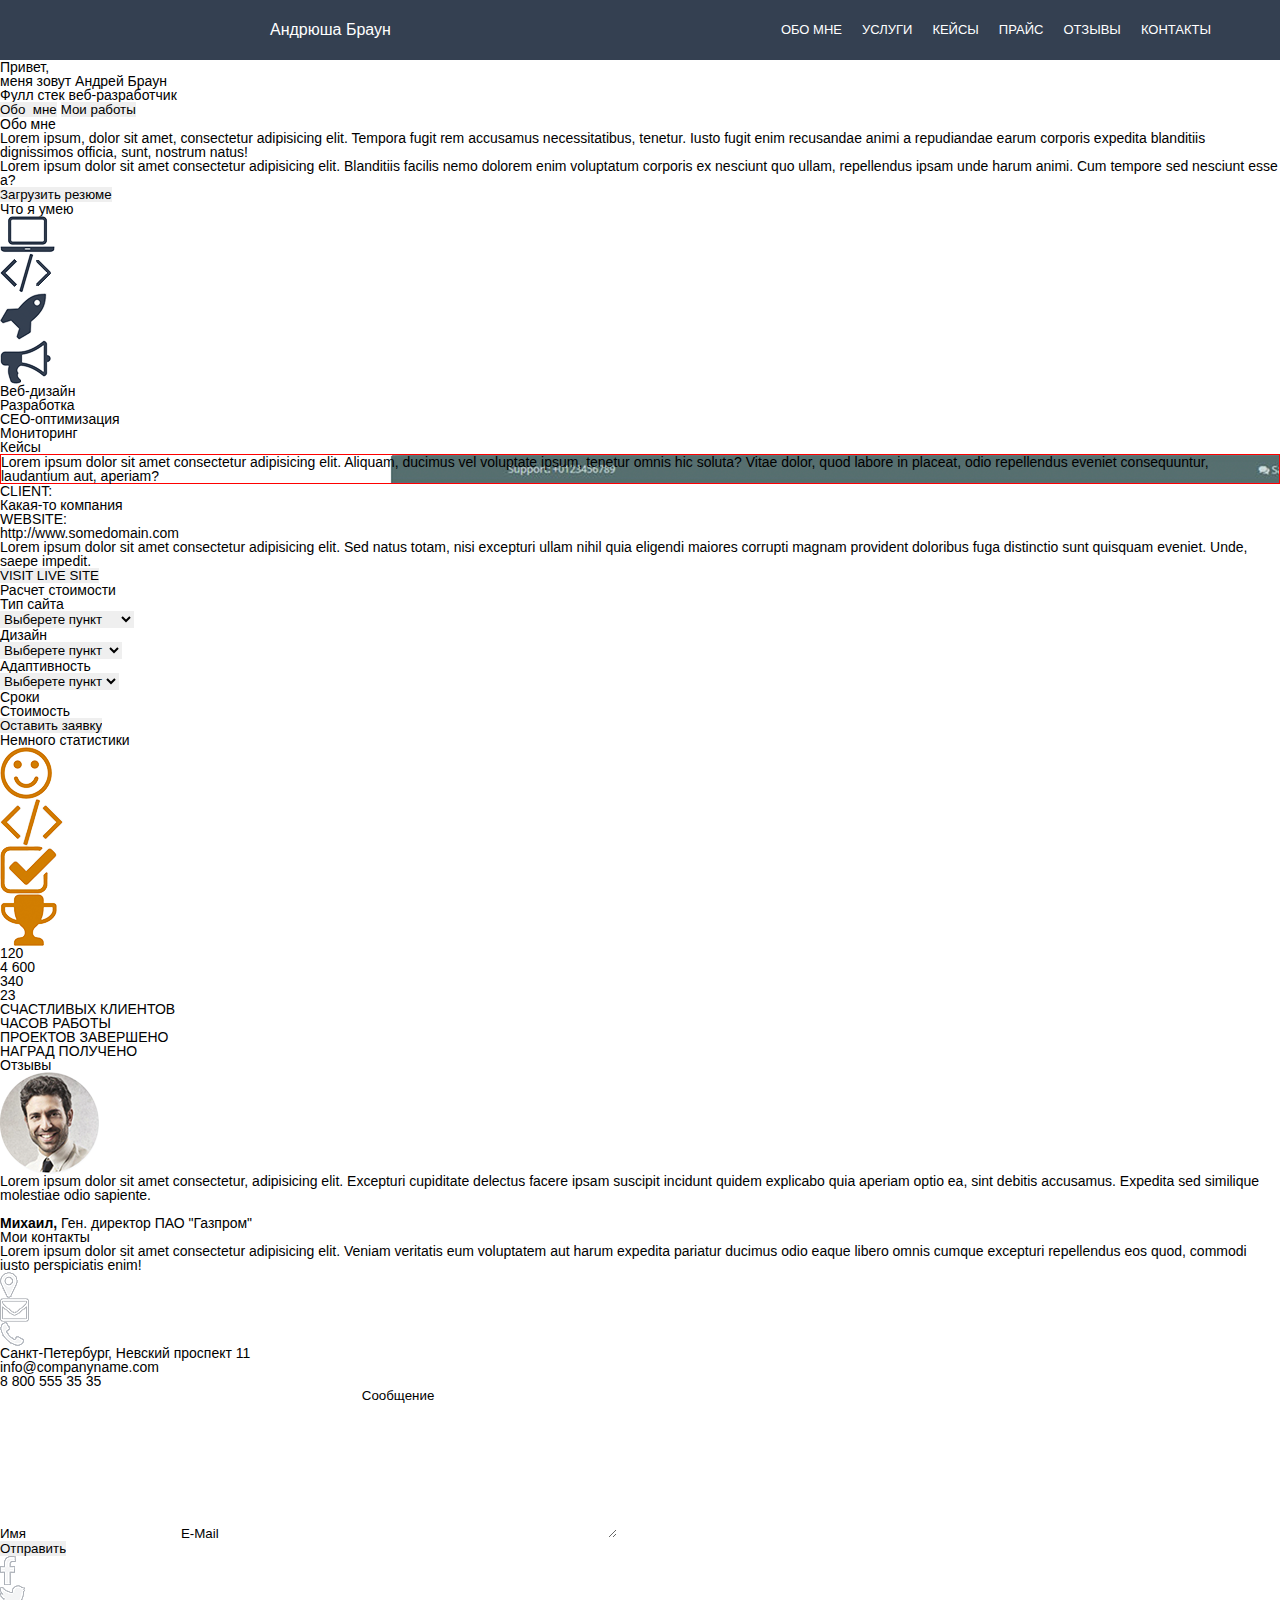
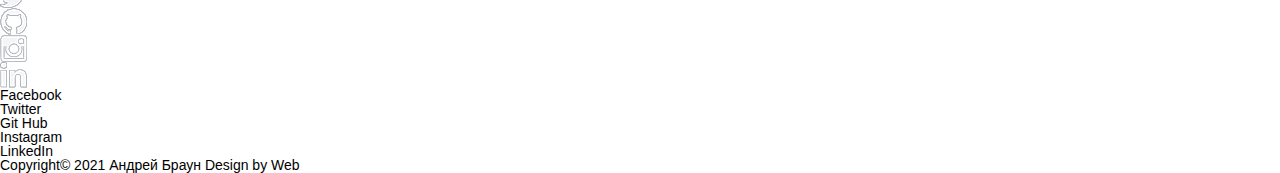
==== src/index.html @ 4d66951b "Добавление стилей" ====
<!DOCTYPE html>
<html lang="en">
<head>
	<meta charset="UTF-8">
	<meta name="description" content="Это моя первая страничка...">
	<meta  name="autor" content="Andrew">
	<meta  name="robots" content="noindex, nofollow">
	<meta  property="og:title" content="Это моя первая страничка...">
	<meta name="viewport" content="width=devic
	e-width, initial-scale=1.0">

	<link rel="stylesheet" type="text/css" href="css/reset.css">
	<link rel="stylesheet" type="text/css" href="css/style.css">
	<title>Андрей Браун - веб-разработчик</title>
</head>
	<body>
		<header>
			<nav>
		    <div class="logo"> Андрюша Браун </div>
			   <div class="menu">
			   	<ul>
			   		<li> Обо мне </li>
			   		<li> Услуги </li>
			   		<li> Кейсы </li>
			   		<li> Прайс </li>
			   		<li> Отзывы </li>
			   		<li> Контакты </li>
			   	</ul>
			   </div>
			</nav>
			<div class="main">
				<div class="title__conteiner">
					<h1> Привет, <br> меня зовут Андрей Браун </h1>
					<h4> Фулл стек веб-разработчик </h4>
					<input type="submit" value="Обо  мне">
					<input type="submit" value="Мои работы">
				</div>
			</div>
			<div class="img_guy"></div>
			<!-- <img src="img/Парень.png" alt=""> -->

			<h2 class="subtitle_info"> Обо мне </h2>
			<!-- <img src="img/фотка.png" alt=""> -->
			<p>Lorem ipsum, dolor sit amet, consectetur adipisicing elit. Tempora fugit rem accusamus necessitatibus, tenetur. Iusto fugit enim recusandae animi a repudiandae earum corporis expedita blanditiis dignissimos officia, sunt, nostrum natus!</p>
			<p>Lorem ipsum dolor sit amet consectetur adipisicing elit. Blanditiis facilis nemo dolorem enim voluptatum corporis ex nesciunt quo ullam, repellendus ipsam unde harum animi. Cum tempore sed nesciunt esse a?</p>
			<input type="submit" src="" value="Загрузить резюме">

			<h2 class="subtitle_info"> Что я умею </h2>
			<div class="skills">
				<ul>
					<li><img src="img/skills/ноут.svg" alt=""></li>
					<li><img src="img/skills/знак.svg" alt=""></li>
					<li><img src="img/skills/ракета.svg" alt=""></li>
					<li><img src="img/skills/граммофон.svg" alt=""></li>
				</ul>
				<ul>
					<li> Веб-дизайн </li>
					<li> Разработка </li>
					<li> СЕО-оптимизация </li>
					<li> Мониторинг </li>
				</ul>
			</div>

			<h2 class="subtitle_info"> Кейсы </h2>
			<div class="bg_case">
				<p>Lorem ipsum dolor sit amet consectetur adipisicing elit. Aliquam, ducimus vel voluptate ipsum, tenetur omnis hic soluta? Vitae dolor, quod labore in placeat, odio repellendus eveniet consequuntur, laudantium aut, aperiam?</p>
			</div>	
			<!-- <img src="img/кейсы.png" alt=""> -->
			<div class="info_of_product">
				CLIENT:<br>
				Какая-то компания<br>
				WEBSITE:<br>
				http://www.somedomain.com
			</div>		
			<div class="name_of_project">
				Lorem ipsum dolor sit amet consectetur adipisicing elit. Sed natus totam, nisi excepturi ullam nihil quia eligendi maiores corrupti magnam provident doloribus fuga distinctio sunt quisquam eveniet. Unde, saepe impedit.
			</div>
			<input type="submit" value="VISIT LIVE SITE">

			<div class="calculate">
				<h2> Расчет стоимости </h2>
				<h4>Тип сайта</h4>
				<select name="type_of_site" id="">
					<option>Выберете пункт</option>
					<option>Коммерческий</option>
					<option>Веб-сервис</option>
					<option>Информационный</option>
					<option>Сайт-визитка</option>
					<option>Интернет-магазин</option>
				</select>
				 <h4>Дизайн</h4>
				<select name="design_of_site" id=""> 
					<option>Выберете пункт</option>
					<option>Красивый</option>
					<option>Очень красивый</option>
					<option>Великолепный</option>
					<option>Богоподобный</option>
					<option>Неповторимый</option>
				</select>
				<h4>Адаптивность</h4>
				<select name="adaptive" id="">
					<option>Выберете пункт</option>
					<option>Android</option>
					<option>PC</option>
				</select>
				<hr>
				Сроки <br> 
				Стоимость <br>
				<input type="submit" value="Оставить заявку">
			</div>

			<h2>Немного статистики</h2>
			<ul>
				<li><img src="img/statistic/смайл.svg" alt=""></li>
				<li><img src="img/statistic/скобки.svg" alt=""></li>
				<li><img src="img/statistic/галочка.svg" alt=""></li>
				<li><img src="img/statistic/кубок.svg" alt=""></li>
			</ul>
			<ul>
				<li>120</li>
				<li>4 600</li>
				<li>340</li>
				<li>23</li>
			</ul>
			<ul>
				<li>СЧАСТЛИВЫХ КЛИЕНТОВ</li>
				<li>ЧАСОВ РАБОТЫ</li>
				<li>ПРОЕКТОВ ЗАВЕРШЕНО</li>
				<li>НАГРАД ПОЛУЧЕНО</li>
			</ul>

			<h2>Отзывы</h2>
			<img src="img/Михаил.png" alt="Картинка">
			<p>Lorem ipsum dolor sit amet consectetur, adipisicing elit. Excepturi cupiditate delectus facere ipsam suscipit incidunt quidem explicabo quia aperiam optio ea, sint debitis accusamus. Expedita sed similique molestiae odio sapiente.</p> <br>
			<p><b>Михаил,</b> Ген. директор ПАО "Газпром"</p>
		<footer>
			<h2>Мои контакты</h2>
			<p>Lorem ipsum dolor sit amet consectetur adipisicing elit. Veniam veritatis eum voluptatem aut harum expedita pariatur ducimus odio eaque libero omnis cumque excepturi repellendus eos quod, commodi iusto perspiciatis enim!</p>
			<ul>
				<li><img src="img/contacts_up/гео.svg" alt=""></li>
				<li><img src="img/contacts_up/конверт.svg" alt=""></li>
				<li><img src="img/contacts_up/труба.svg" alt=""></li>
			</ul>
			<ul>
				<li>Санкт-Петербург, Невский проспект 11</li>
				<li>info@companyname.com</li>
				<li>8 800 555 35 35</li>
			</ul>

			<form action="" method="post">
				<input type="text" value="Имя">
				<input type="text" value="E-Mail">
				<textarea name="" id="" cols="30" rows="10">Сообщение</textarea>
			</form>
			<input type="submit" value="Отправить">

			<ul>
				<li><img src="img/contacts_down/фб.svg" alt=""></li>
				<li><img src="img/contacts_down/твитер.svg" alt=""></li>
				<li><img src="img/contacts_down/киса.svg" alt=""></li>
				<li><img src="img/contacts_down/инст.svg" alt=""></li>
				<li><img src="img/contacts_down/ин.svg" alt=""></li>
			</ul>
			<ul>
				<li><a href="http://www.facebook.com">Facebook</a></li>
				<li><a href="https://twitter.com/twitter/"></a>Twitter</li>
				<li><a href="http://www.github.com">Git Hub</a></li>
				<li><a href="http://www.instagram.com">Instagram</a></li>
				<li><a href="https://ru.linkedin.com/">LinkedIn</a></li>
			</ul>

			<!-- Карты -->
			<p>Copyright© 2021 Андрей Браун Design by Web</p>
		</footer>
	</body>
</html>
---- src/css/style.css ----
body {
	font-family: Arial, sans-serif;
}	

nav {
	width: 100%;
	height: 60px;
	background-color: #344051;
}

.logo {
	color: #fff;
	font-size: 16px;
	line-height: 60px;
	padding-left: 270px;
	float: left;	
}

.menu {
	float: left;
	padding-left: 390px;
}

.menu li {
	float: left;
	line-height: 60px;	
	color: #fff;
	margin-right: 20px;
	font-size: 13px;
	text-transform: uppercase;
}

.title__conteiner {
	background: url(../img/фон.jpg);
	/*position: absolute;*/
	width: 100%;
	height: calc(100% - 60px);
}

.img_guy {
	background: url(..img/Парень.png);
}

.bg_case {
	border: 1px solid red;
	width: 100%;
	height: 100%;
	background: url(../img/кейсы.png);
}
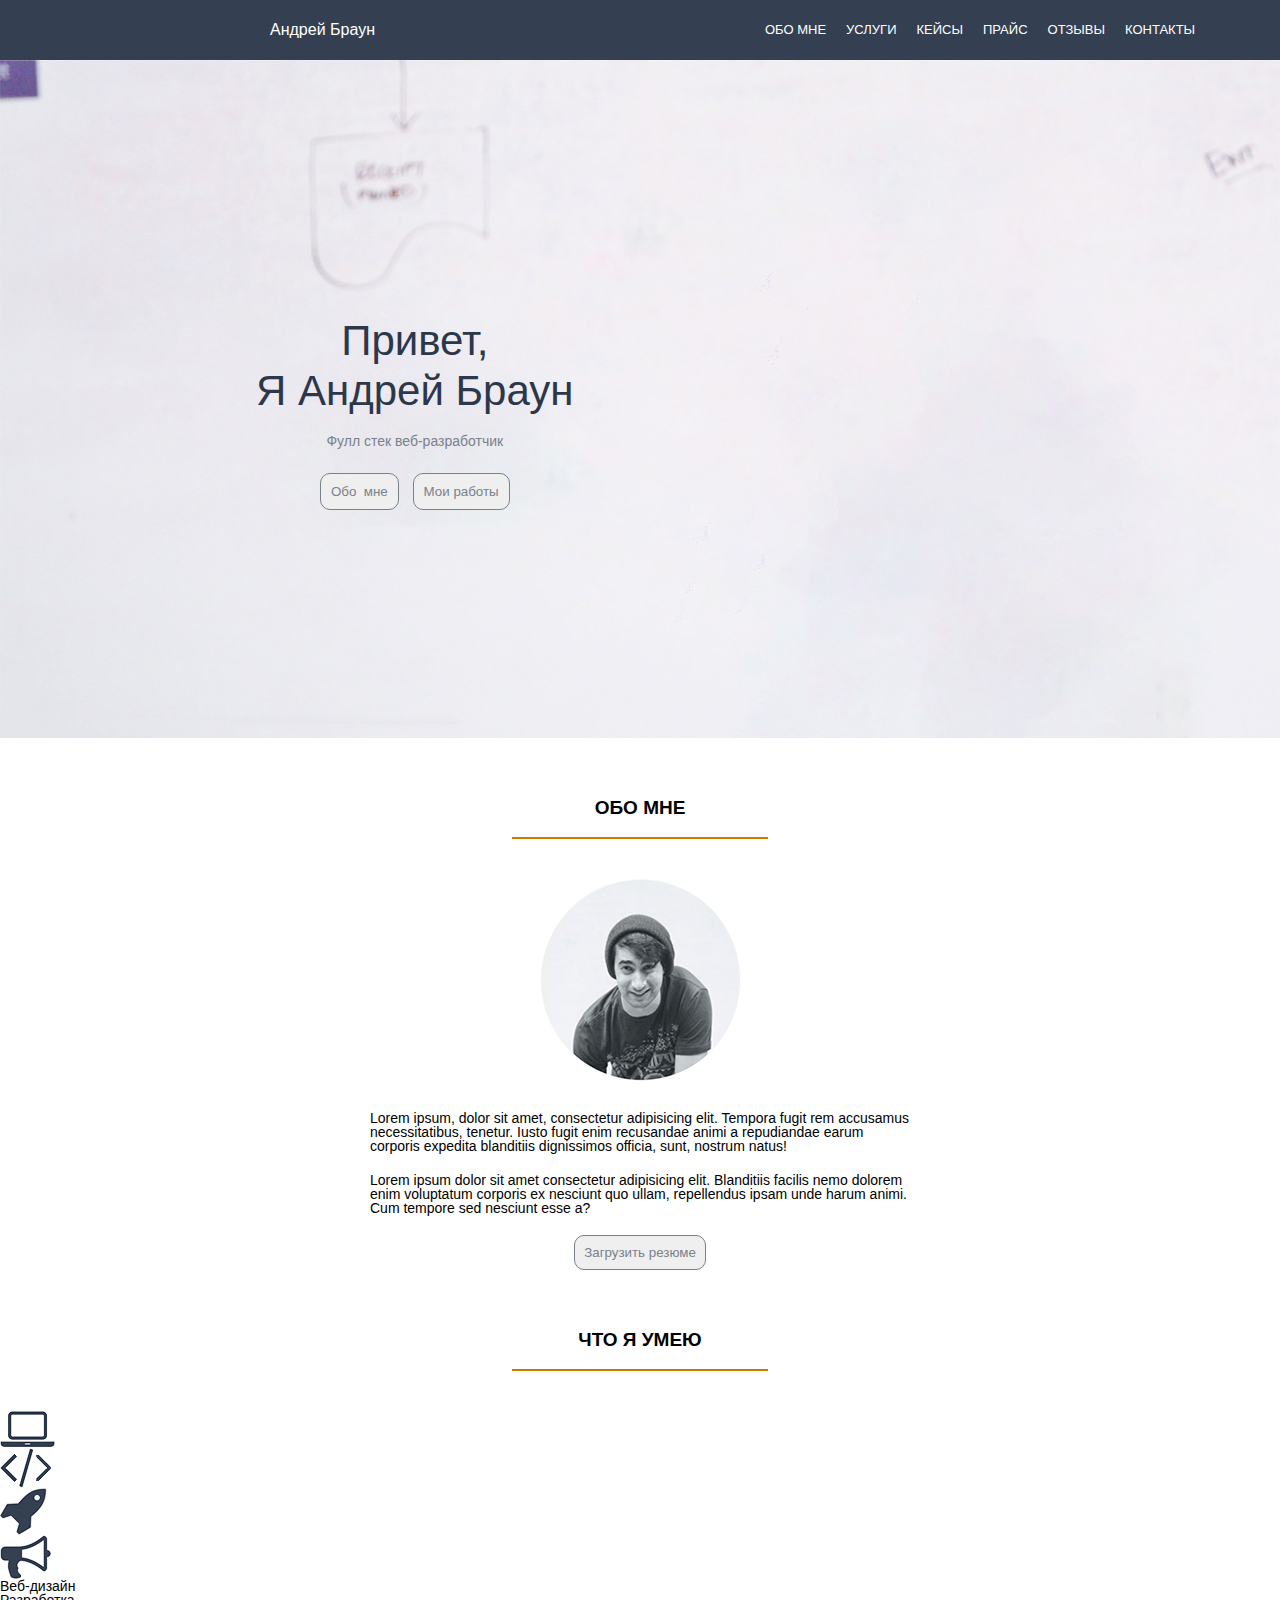
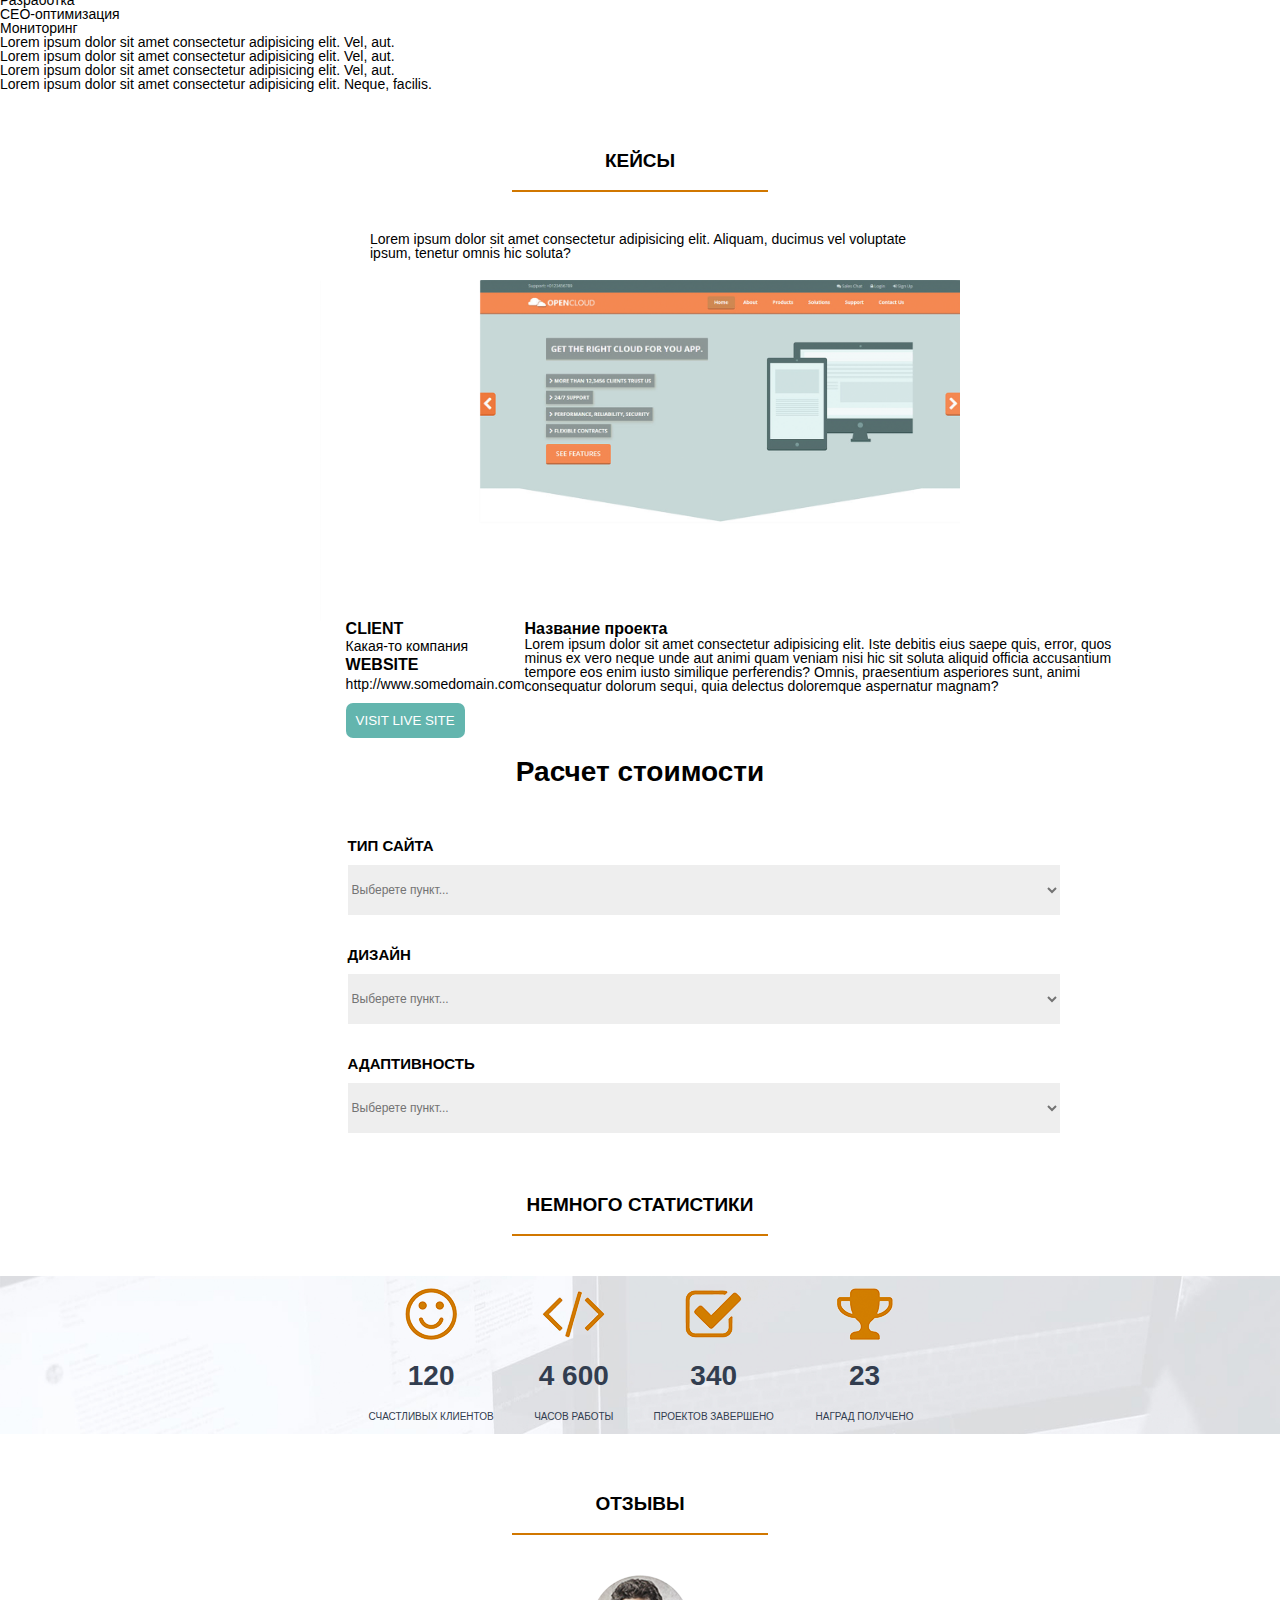
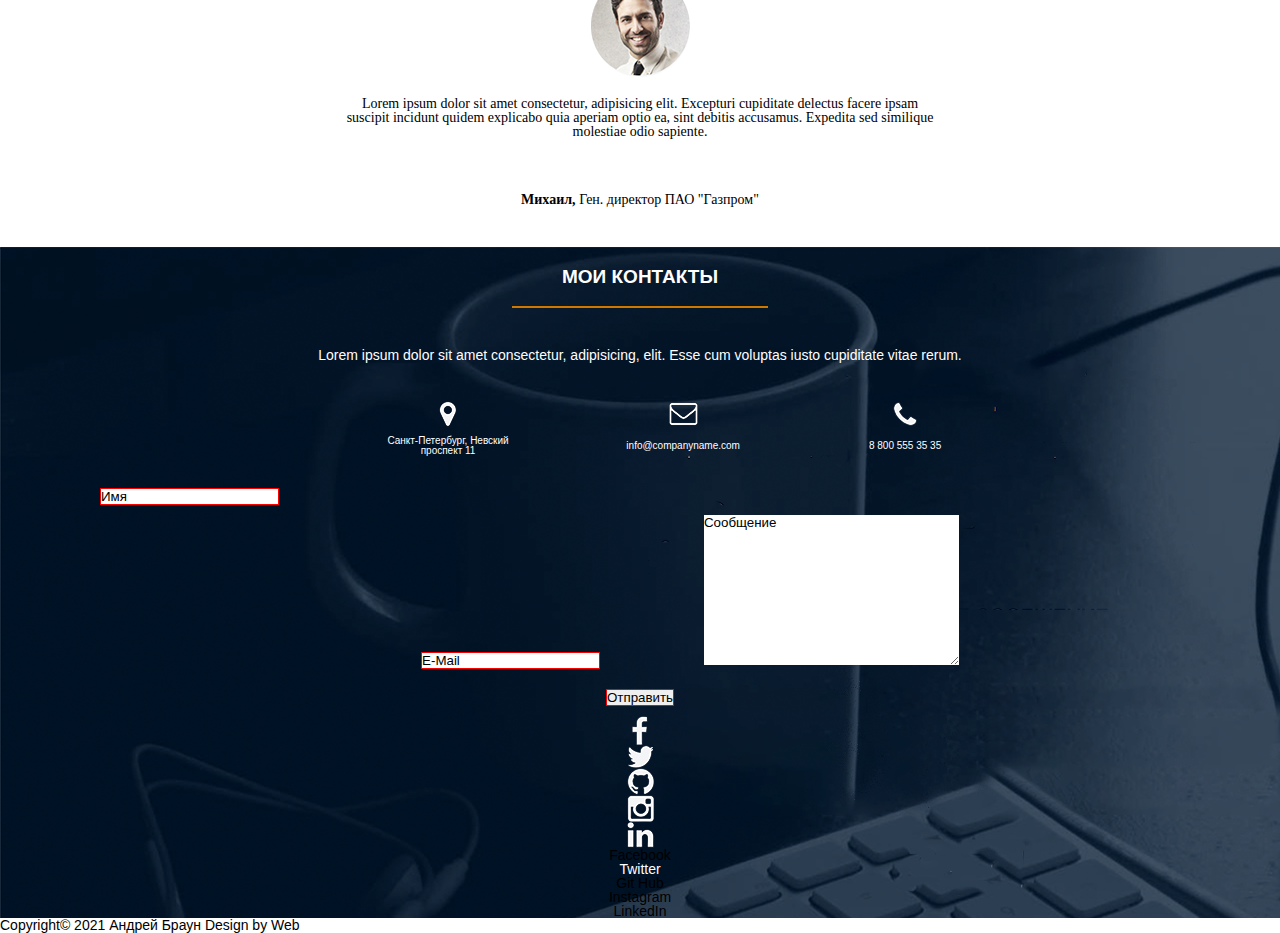
==== commit 42bd6b40: "Добавление стилей. Часть 2" ====
--- a/src/index.html
+++ b/src/index.html
@@ -16,7 +16,7 @@
 	<body>
 		<header>
 			<nav>
-		    <div class="logo"> Андрюша Браун </div>
+		    <div class="logo"> Андрей Браун </div>
 			   <div class="menu">
 			   	<ul>
 			   		<li> Обо мне </li>
@@ -30,145 +30,198 @@
 			</nav>
 			<div class="main">
 				<div class="title__conteiner">
-					<h1> Привет, <br> меня зовут Андрей Браун </h1>
+					<h1> Привет, <br> Я Андрей Браун </h1>
 					<h4> Фулл стек веб-разработчик </h4>
 					<input type="submit" value="Обо  мне">
 					<input type="submit" value="Мои работы">
 				</div>
-			</div>
-			<div class="img_guy"></div>
-			<!-- <img src="img/Парень.png" alt=""> -->
+				<img src="img/bg.jpg" alt="Фон первой страницы" class="bg_image">
+			</div>
 
 			<h2 class="subtitle_info"> Обо мне </h2>
-			<!-- <img src="img/фотка.png" alt=""> -->
-			<p>Lorem ipsum, dolor sit amet, consectetur adipisicing elit. Tempora fugit rem accusamus necessitatibus, tenetur. Iusto fugit enim recusandae animi a repudiandae earum corporis expedita blanditiis dignissimos officia, sunt, nostrum natus!</p>
-			<p>Lorem ipsum dolor sit amet consectetur adipisicing elit. Blanditiis facilis nemo dolorem enim voluptatum corporis ex nesciunt quo ullam, repellendus ipsam unde harum animi. Cum tempore sed nesciunt esse a?</p>
-			<input type="submit" src="" value="Загрузить резюме">
-
-			<h2 class="subtitle_info"> Что я умею </h2>
+			<img src="img/sub_1.jpg" alt="Картинка первого подзаголовка" class="sub_1">
+			<div class="sub__1">
+				<p>Lorem ipsum, dolor sit amet, consectetur adipisicing elit. Tempora fugit rem accusamus necessitatibus, tenetur. Iusto fugit enim recusandae animi a repudiandae earum corporis expedita blanditiis dignissimos officia, sunt, nostrum natus!</p>
+				<p>Lorem ipsum dolor sit amet consectetur adipisicing elit. Blanditiis facilis nemo dolorem enim voluptatum corporis ex nesciunt quo ullam, repellendus ipsam unde harum animi. Cum tempore sed nesciunt esse a?</p>
+				<input type="submit" src="" value="Загрузить резюме">
+			</div>
+
 			<div class="skills">
+				<h2 class="subtitle_info"> Что я умею </h2>
+				<div class="skills_icons">
+					<ul class="icons">
+						<li><img src="img/skills/ноут.svg" alt=""></li>
+						<li><img src="img/skills/знак.svg" alt=""></li>
+						<li><img src="img/skills/ракета.svg" alt=""></li>
+						<li><img src="img/skills/граммофон.svg" alt=""></li>
+					</ul>
+					<ul class="name_of_icons">
+						<li> Веб-дизайн </li>
+						<li> Разработка </li>
+						<li> СЕО-оптимизация </li>
+						<li> Мониторинг </li>
+					</ul>
+					<ul class="op">
+						<li> Lorem ipsum dolor sit amet consectetur adipisicing elit. Vel, aut. </li>
+						<li> Lorem ipsum dolor sit amet consectetur adipisicing elit. Vel, aut. </li>
+						<li> Lorem ipsum dolor sit amet consectetur adipisicing elit. Vel, aut. </li>
+						<li>Lorem ipsum dolor sit amet consectetur adipisicing elit. Neque, facilis.</li>
+					</ul>
+				</div>
+			</div>
+
+			<h2 class="subtitle_info"> Кейсы </h2>
+			<div class="bg_case">
+				<p>Lorem ipsum dolor sit amet consectetur adipisicing elit. Aliquam, ducimus vel voluptate ipsum, tenetur omnis hic soluta?</p>
+			</div>
+			<div class="info_of_product">
+			<img src="img/кейсы.png" alt="" class="pic_cases">
+			
+				<table class="table">
+					<tbody>
+						<tr>
+							<td class="uppercase">CLIENT</td>
+							<td class="uppercase">Название проекта</td>
+						</tr>
+						<tr>
+							<td  class="lowercase">Какая-то компания</td>
+							<td class="lowercase" rowspan="3">Lorem ipsum dolor sit amet consectetur adipisicing elit. Iste debitis eius saepe quis, error, quos minus ex vero neque unde aut animi quam veniam nisi hic sit soluta aliquid officia accusantium tempore eos enim iusto similique perferendis? Omnis, praesentium asperiores sunt, animi consequatur dolorum sequi, quia delectus doloremque aspernatur magnam?</td>
+						</tr>
+						<tr>
+							<td class="uppercase">WEBSITE</td>
+							<td></td>
+						</tr>
+						<tr>
+							<td class="lowercase">http://www.somedomain.com</td>
+							<td></td>
+						</tr>
+					</tbody>
+				</table>
+				<input type="submit" value="VISIT LIVE SITE">
+			</div>
+
+			<h2 class="calculate"> Расчет стоимости </h2>
+				<table class="table_calc">
+					<tbody>
+						<tr>
+							<td class="uppercase_calc">Тип сайта</td>
+						</tr>
+						<tr>
+							<td  class="lowercase_calc">
+								<select name="type_of_site" id="">
+									<option>Выберете пункт...</option>
+									<option>Коммерческий</option>
+									<option>Веб-сервис</option>
+									<option>Информационный</option>
+									<option>Сайт-визитка</option>
+									<option>Интернет-магазин</option>
+								</select>
+							</td>
+						</tr>
+						<tr>
+							<td class="uppercase_calc">Дизайн</td>
+						</tr>
+						<tr>
+							<td class="lowercase_calc">
+								<select name="design_of_site" id=""> 
+									<option>Выберете пункт...</option>
+									<option>Красивый</option>
+									<option>Очень красивый</option>
+									<option>Великолепный</option>
+									<option>Богоподобный</option>
+									<option>Неповторимый</option>
+								</select>
+							</td>
+						</tr>
+						<tr>
+							<td class="uppercase_calc">Адаптивность</td>
+						</tr>
+						<tr>
+							<td class="lowercase_calc">
+								<select name="adaptive" id="">
+									<option>Выберете пункт...</option>
+									<option>Android</option>
+									<option>PC</option>
+								</select>
+							</td>
+						</tr>
+					</tbody>
+				</table>
+
+			<h2 class="subtitle_info">Немного статистики</h2>
+			 	<table class="stat" >
+					<tbody>
+						<tr>
+							<td class="stat_icons"><img src="img/statistic/смайл.svg" alt=""></td>
+							<td class="stat_icons"><img src="img/statistic/скобки.svg" alt=""></td>
+							<td class="stat_icons"><img src="img/statistic/галочка.svg" alt=""></td>
+							<td class="stat_icons"><img src="img/statistic/кубок.svg" alt=""></td>
+						</tr>
+						<tr>
+							<td class="stat_num">120</td>
+							<td class="stat_num">4 600</td>
+							<td class="stat_num">340</td>
+							<td class="stat_num">23</td>			
+						</tr>
+						<tr>
+							<td class="uppercase_stat_desc">Счастливых клиентов</td>				
+							<td class="uppercase_stat_desc">Часов работы</td>
+							<td class="uppercase_stat_desc">Проектов завершено</td>
+							<td class="uppercase_stat_desc">Наград получено</td>
+						</tr>
+					</tbody>
+				</table>
+
+
+			<h2 class="subtitle_info">Отзывы</h2>
+			<div class="revs">
+				<img src="img/Михаил.png" alt="Картинка" class="revs_michael">
+				<p>Lorem ipsum dolor sit amet consectetur, adipisicing elit. Excepturi cupiditate delectus facere ipsam suscipit incidunt quidem explicabo quia aperiam optio ea, sint debitis accusamus. Expedita sed similique molestiae odio sapiente.</p> <br>
+				<p><b>Михаил,</b> Ген. директор ПАО "Газпром"</p>
+			</div>
+
+		<footer>
+			<div class="contacts">
+				<h2 class="subtitle_info">Мои контакты</h2>
+				<p>Lorem ipsum dolor sit amet consectetur, adipisicing, elit. Esse cum voluptas iusto cupiditate vitae rerum.</p>
+				<table class="cont">
+					<tbody>
+						<tr>
+							<td class="cont_ico"><img src="img/contacts_up/гео.svg" alt=""></td>
+							<td class="cont_ico"><img src="img/contacts_up/конверт.svg" alt=""></td>
+							<td class="cont_ico"><img src="img/contacts_up/труба.svg" alt=""></td>
+						</tr>
+						<tr>
+							<td class="cont_adr">Санкт-Петербург, Невский проспект 11</td>
+							<td class="cont_adr">info@companyname.com</td>
+							<td class="cont_adr">8 800 555 35 35</td>
+						</tr>
+					</tbody>
+				</table>
+				<div class="form">
+					<form action="" method="post">
+						<input type="text" value="Имя" class="name">
+						<input type="text" value="E-Mail" class="e-mail">
+						<textarea name="" id="" cols="30" rows="10">Сообщение</textarea>
+					</form>
+					<input type="submit" value="Отправить" class="sent">
+				</div>
+
 				<ul>
-					<li><img src="img/skills/ноут.svg" alt=""></li>
-					<li><img src="img/skills/знак.svg" alt=""></li>
-					<li><img src="img/skills/ракета.svg" alt=""></li>
-					<li><img src="img/skills/граммофон.svg" alt=""></li>
+					<li><img src="img/contacts_down/фб.svg" alt=""></li>
+					<li><img src="img/contacts_down/твитер.svg" alt=""></li>
+					<li><img src="img/contacts_down/киса.svg" alt=""></li>
+					<li><img src="img/contacts_down/инст.svg" alt=""></li>
+					<li><img src="img/contacts_down/ин.svg" alt=""></li>
 				</ul>
 				<ul>
-					<li> Веб-дизайн </li>
-					<li> Разработка </li>
-					<li> СЕО-оптимизация </li>
-					<li> Мониторинг </li>
+					<li><a href="http://www.facebook.com">Facebook</a></li>
+					<li><a href="https://twitter.com/twitter/"></a>Twitter</li>
+					<li><a href="http://www.github.com">Git Hub</a></li>
+					<li><a href="http://www.instagram.com">Instagram</a></li>
+					<li><a href="https://ru.linkedin.com/">LinkedIn</a></li>
 				</ul>
 			</div>
-
-			<h2 class="subtitle_info"> Кейсы </h2>
-			<div class="bg_case">
-				<p>Lorem ipsum dolor sit amet consectetur adipisicing elit. Aliquam, ducimus vel voluptate ipsum, tenetur omnis hic soluta? Vitae dolor, quod labore in placeat, odio repellendus eveniet consequuntur, laudantium aut, aperiam?</p>
-			</div>	
-			<!-- <img src="img/кейсы.png" alt=""> -->
-			<div class="info_of_product">
-				CLIENT:<br>
-				Какая-то компания<br>
-				WEBSITE:<br>
-				http://www.somedomain.com
-			</div>		
-			<div class="name_of_project">
-				Lorem ipsum dolor sit amet consectetur adipisicing elit. Sed natus totam, nisi excepturi ullam nihil quia eligendi maiores corrupti magnam provident doloribus fuga distinctio sunt quisquam eveniet. Unde, saepe impedit.
-			</div>
-			<input type="submit" value="VISIT LIVE SITE">
-
-			<div class="calculate">
-				<h2> Расчет стоимости </h2>
-				<h4>Тип сайта</h4>
-				<select name="type_of_site" id="">
-					<option>Выберете пункт</option>
-					<option>Коммерческий</option>
-					<option>Веб-сервис</option>
-					<option>Информационный</option>
-					<option>Сайт-визитка</option>
-					<option>Интернет-магазин</option>
-				</select>
-				 <h4>Дизайн</h4>
-				<select name="design_of_site" id=""> 
-					<option>Выберете пункт</option>
-					<option>Красивый</option>
-					<option>Очень красивый</option>
-					<option>Великолепный</option>
-					<option>Богоподобный</option>
-					<option>Неповторимый</option>
-				</select>
-				<h4>Адаптивность</h4>
-				<select name="adaptive" id="">
-					<option>Выберете пункт</option>
-					<option>Android</option>
-					<option>PC</option>
-				</select>
-				<hr>
-				Сроки <br> 
-				Стоимость <br>
-				<input type="submit" value="Оставить заявку">
-			</div>
-
-			<h2>Немного статистики</h2>
-			<ul>
-				<li><img src="img/statistic/смайл.svg" alt=""></li>
-				<li><img src="img/statistic/скобки.svg" alt=""></li>
-				<li><img src="img/statistic/галочка.svg" alt=""></li>
-				<li><img src="img/statistic/кубок.svg" alt=""></li>
-			</ul>
-			<ul>
-				<li>120</li>
-				<li>4 600</li>
-				<li>340</li>
-				<li>23</li>
-			</ul>
-			<ul>
-				<li>СЧАСТЛИВЫХ КЛИЕНТОВ</li>
-				<li>ЧАСОВ РАБОТЫ</li>
-				<li>ПРОЕКТОВ ЗАВЕРШЕНО</li>
-				<li>НАГРАД ПОЛУЧЕНО</li>
-			</ul>
-
-			<h2>Отзывы</h2>
-			<img src="img/Михаил.png" alt="Картинка">
-			<p>Lorem ipsum dolor sit amet consectetur, adipisicing elit. Excepturi cupiditate delectus facere ipsam suscipit incidunt quidem explicabo quia aperiam optio ea, sint debitis accusamus. Expedita sed similique molestiae odio sapiente.</p> <br>
-			<p><b>Михаил,</b> Ген. директор ПАО "Газпром"</p>
-		<footer>
-			<h2>Мои контакты</h2>
-			<p>Lorem ipsum dolor sit amet consectetur adipisicing elit. Veniam veritatis eum voluptatem aut harum expedita pariatur ducimus odio eaque libero omnis cumque excepturi repellendus eos quod, commodi iusto perspiciatis enim!</p>
-			<ul>
-				<li><img src="img/contacts_up/гео.svg" alt=""></li>
-				<li><img src="img/contacts_up/конверт.svg" alt=""></li>
-				<li><img src="img/contacts_up/труба.svg" alt=""></li>
-			</ul>
-			<ul>
-				<li>Санкт-Петербург, Невский проспект 11</li>
-				<li>info@companyname.com</li>
-				<li>8 800 555 35 35</li>
-			</ul>
-
-			<form action="" method="post">
-				<input type="text" value="Имя">
-				<input type="text" value="E-Mail">
-				<textarea name="" id="" cols="30" rows="10">Сообщение</textarea>
-			</form>
-			<input type="submit" value="Отправить">
-
-			<ul>
-				<li><img src="img/contacts_down/фб.svg" alt=""></li>
-				<li><img src="img/contacts_down/твитер.svg" alt=""></li>
-				<li><img src="img/contacts_down/киса.svg" alt=""></li>
-				<li><img src="img/contacts_down/инст.svg" alt=""></li>
-				<li><img src="img/contacts_down/ин.svg" alt=""></li>
-			</ul>
-			<ul>
-				<li><a href="http://www.facebook.com">Facebook</a></li>
-				<li><a href="https://twitter.com/twitter/"></a>Twitter</li>
-				<li><a href="http://www.github.com">Git Hub</a></li>
-				<li><a href="http://www.instagram.com">Instagram</a></li>
-				<li><a href="https://ru.linkedin.com/">LinkedIn</a></li>
-			</ul>
-
 			<!-- Карты -->
 			<p>Copyright© 2021 Андрей Браун Design by Web</p>
 		</footer>
--- a/src/css/style.css
+++ b/src/css/style.css
@@ -9,7 +9,7 @@
 }
 
 .logo {
-	color: #fff;
+	color: #fff; 
 	font-size: 16px;
 	line-height: 60px;
 	padding-left: 270px;
@@ -30,20 +30,303 @@
 	text-transform: uppercase;
 }
 
+/*---------------Начало картинки--------------------*/
+
+.main {
+	position: relative;
+}
+
 .title__conteiner {
-	background: url(../img/фон.jpg);
-	/*position: absolute;*/
-	width: 100%;
-	height: calc(100% - 60px);
-}
-
-.img_guy {
-	background: url(..img/Парень.png);
-}
+	color: #2c384a;
+	position: absolute;
+	margin: 20%;
+	text-align: center;
+	line-height: 50px;
+
+} 
+
+.title__conteiner h1 {
+	font-family: Arial Black, sans-serif;
+	font-size: 42px;
+}
+
+.title__conteiner h4 {
+	color: #79818c;
+}
+
+.title__conteiner input {
+	border: 1px solid #79818c;
+	padding: 10px;
+	margin: 5px;
+	color: #79818c;
+	border-radius: 10px;
+}
+
+.main img {
+	width: 100%;
+	margin: 0;
+}
+/*---------------Конец картинки----------------------*/
+
+/*--------------Подзаголовки страницы----------------*/
+
+.subtitle_info {
+	border-bottom: 2px solid #d17700;
+	text-align: center;
+	font-size: 19px;
+	margin: 40px 40%;
+	padding: 20px 10px;
+	text-transform: uppercase;
+	font-weight: 600;
+}
+
+/*----------Картинка под первым подзаголовком--------*/
+
+.sub_1 {
+	display: block;
+	margin-left: auto;
+	margin-right: auto;
+	margin: 30px auto;1
+}
+
+/*------------Текст первого заголовка---------------*/
+
+.sub__1 {
+	margin: 20px 350px;
+}
+
+.sub__1 p {
+	margin: 20px;
+}
+
+.sub__1 input {
+	display: block;
+	border: 1px solid #79818c;
+	padding: 9px;
+	margin: auto auto;
+	color: #79818c;
+	border-radius: 10px;
+}
+
+/*------------Второй заголовок "Что я умею"----------*/
+
+.skills_table {
+	background: url(../img/bg_sub_2.jpg);
+	border: 1px solid #000;
+	background-repeat: no-repeat;
+	text-align: center;
+	width: 100%;
+	height: 100%;
+	padding: 0 27%;	
+	color: #323d4f;
+}
+
+.skills_table td {
+	border: 1px solid red;
+	padding: 0;
+	margin: 0;
+	box-sizing: 0;
+}
+
+.skills_name_of_icons {
+	/*font-size: 28px;*/
+	font-weight: 600;
+}
+
+
+/*.skills_text {
+	font-size: 10px;
+	font-weight: 400;
+}
+*/
+/*-------------Подзаголовок КЕЙСЫ---------*/
 
 .bg_case {
+	margin: 20px 350px;
+}
+
+.bg_case p {
+	margin: 20px;
+}
+
+.cases .t_up{
+	font-size: 20px;
+	margin: 10px 100px;
+	padding: 0 20px;
+	text-align: center;
+}
+
+.cases .t_down {
+	font-size: 15px;
+	margin: 10px 100px;
+	padding: 0 20px;
+	text-align: center;
+}
+
+.pic_cases {
+	display: block;
+	margin: 0 auto;
+	width: 50%;
+}
+
+.cases {
+	border: 5px solid red;
+}
+
+/*--------Талица под картинкой---------------*/
+.table {
+	border-collapse: collapse;
+	width: 800px;
+	font-size: 16px;
+	padding: 30px;
+	position: relative;
+	margin-left: 27%;
+}
+
+.uppercase {
+	font-weight: 600;
+}
+
+.lowercase {
+	font-size: 14px;
+}
+
+.info_of_product input {
+	padding: 10px;
+	margin: 10px 27%;
+	background-color: #63b5ae;
+	color: white;
+	border-radius: 7px;
+}
+
+/*----------------Расчет стоимости-----------*/
+
+.calculate {
+	margin: 10px 27%;
+	text-align: center;
+	font-size: 28px;
+	font-weight: 600;
+}
+
+.table_calc {
+	margin: 20px 27%;
+	width: 56%;
+}
+
+.table_calc .uppercase_calc {
+	padding: 10px 0;
+	padding-top: 30px;
+	font-size: 15px;
+	text-transform: uppercase;
+	font-weight: 600;
+}
+
+.lowercase_calc {
+	padding: 0 0;
+	font-size: 20;
+}
+
+.lowercase_calc select{
+	font-size: 12px;
+	width: 100%;
+	height: 50px;
+	background-color: #eeeeee;
+	color: #737373;	
+}
+
+/*------------------Статистика---------------*/
+
+.stat {
+	background: url(../img/bg_sub_2.jpg);
+	background-size: 100%;
+	text-align: center;
+	width: 100%;
+	height: 100%;
+	padding: 0 27%;	
+	color: #323d4f;
+}
+
+.stat td {
+	padding: 10px;
+}
+
+.stat_num {
+	font-size: 28px;
+	font-weight: 600;
+	font-family: Impact Regular, sans-serif;
+}
+
+
+.uppercase_stat_desc {
+	font-size: 10px;
+	font-weight: 400;
+	text-transform: uppercase;
+}
+
+/*-------------------------Отзывы----------------------*/
+
+.revs {
+	text-align: center;
+	font-family: Calibri, serif;
+}
+
+.revs p {
+	margin: 20px 27%;
+}
+
+/*-------------------Контакты и форма----------------*/
+
+footer .contacts {
+	background-image: url(../img/bg_footer.png);
+	color: #fff;
+	text-align: center;
+}
+
+/*----------------------Иконки контактов-------------*/
+
+.cont {
+	background-size: 100%;
+	text-align: center;
+	width: 100%;
+	height: 100%;
+	padding: 0 27%;	
+	margin: 30px;
+	color: #fff;
+}
+
+.cont_ico {
+	height: 40px;
+	width: 40px;
+}
+
+.cont_adr {
+	font-size: 10px;
+	font-weight: 400;
+}
+
+/*---------------------Форма---------------------------*/
+
+input {
+
+}
+
+
+.form input {
 	border: 1px solid red;
-	width: 100%;
-	height: 100%;
-	background: url(../img/кейсы.png);
+	margin: 10px 100px;	
+	/*padding: 10px;*/
+	/*height: 20px;
+	width: 600px;*/
+}
+
+.name {
+	display: block;
+}
+
+.e-mail {
+	display: inline;
+}
+
+.form taxtarea {
+	display: block;
 }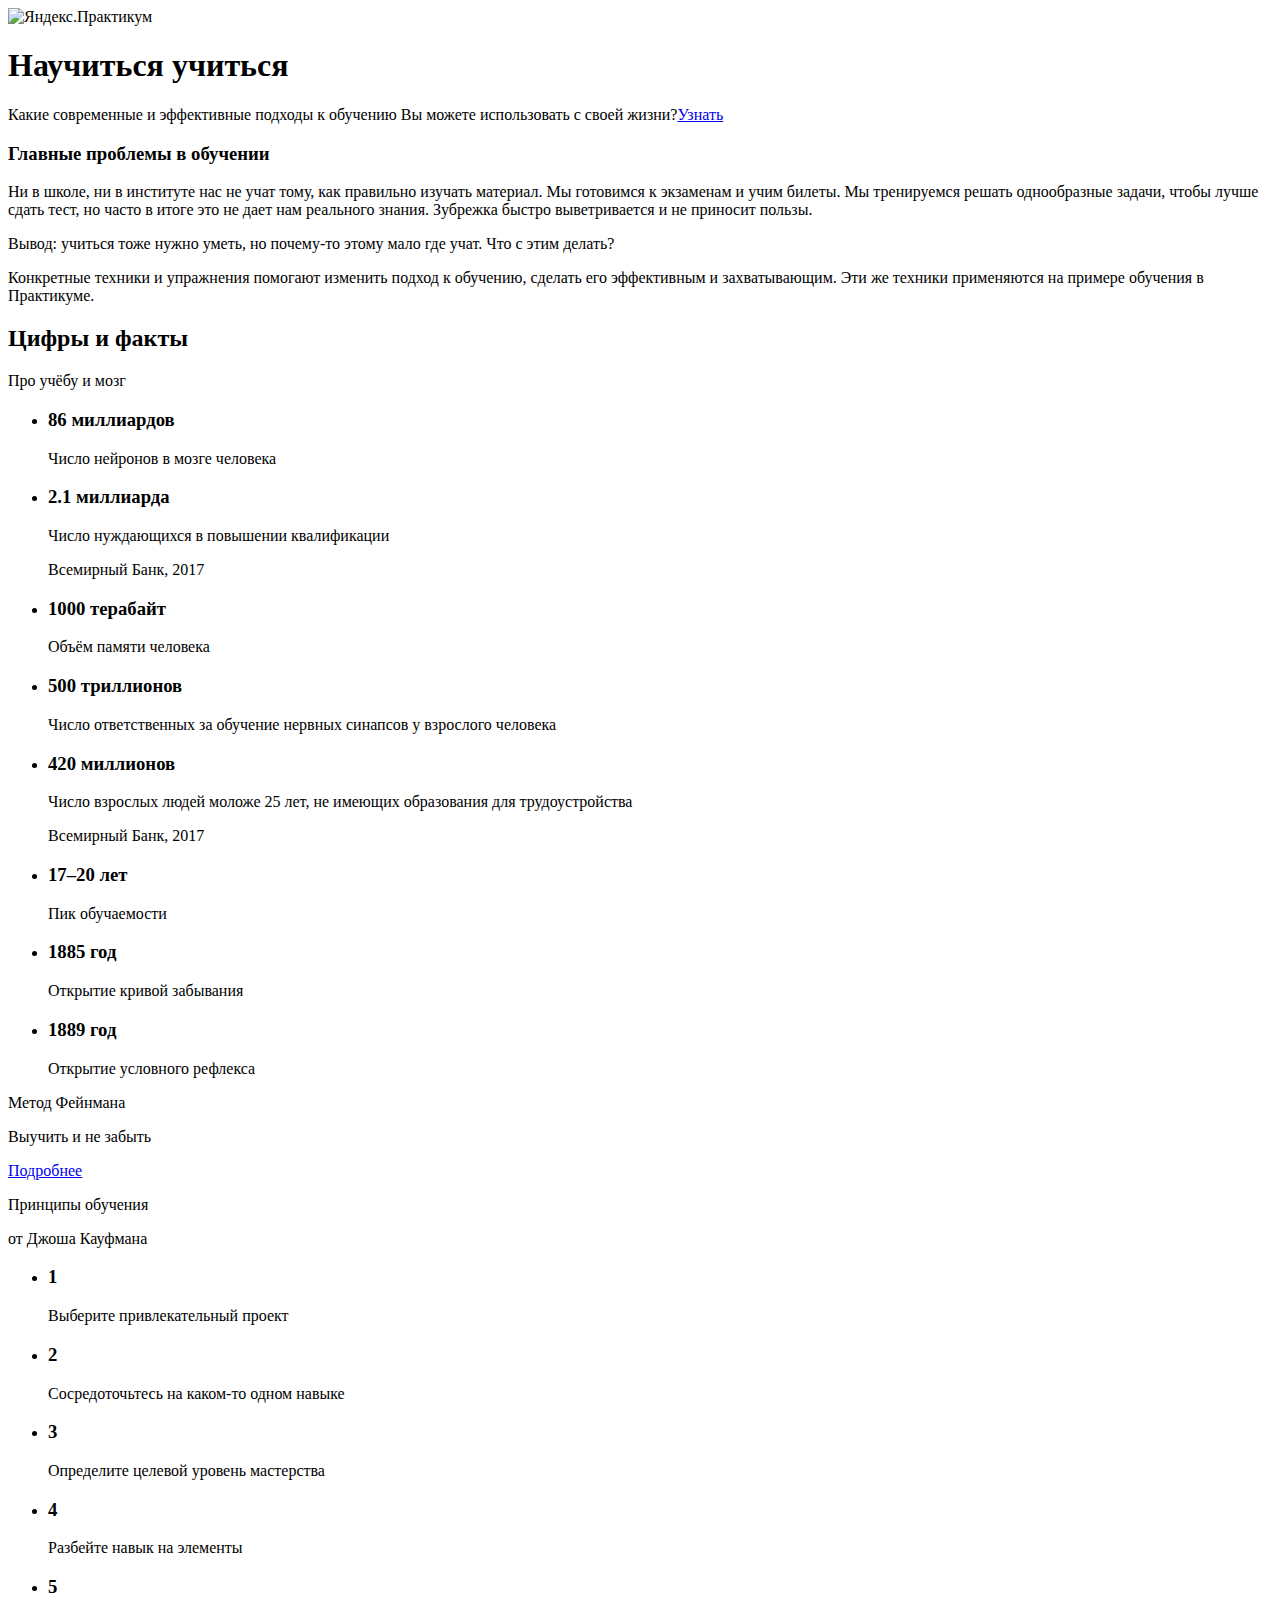
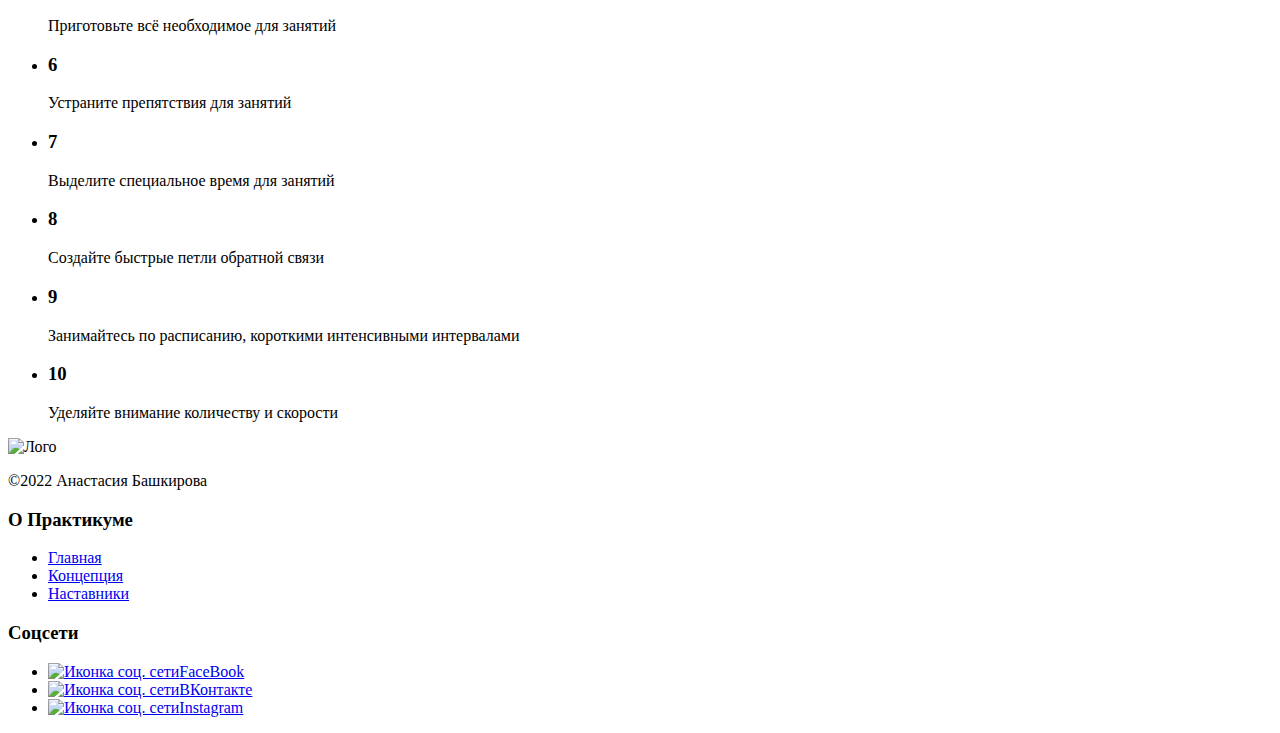
==== commit 426f4e50: "Изменение верстки" ====
--- a/src/index.html
+++ b/src/index.html
@@ -1,229 +1,152 @@
 <!DOCTYPE html>
-<html lang="en">
+<html lang="ru">
 <head>
-	<meta charset="UTF-8">
-	<meta name="description" content="Это моя первая страничка...">
-	<meta  name="autor" content="Andrew">
-	<meta  name="robots" content="noindex, nofollow">
-	<meta  property="og:title" content="Это моя первая страничка...">
-	<meta name="viewport" content="width=devic
-	e-width, initial-scale=1.0">
+  <meta charset="UTF-8">
+  <meta name="viewport" content="width=device-width, initial-scale=1.0">
+  <title>Научиться учиться</title>
+  <link rel="stylesheet" href="styles/normalize.css">
+  <link rel="stylesheet" href="styles/style.css">
+</head>
+<body>
+  <div class="page">
+    <header class="header">
+        <img src="./images/logo_place_header.svg" alt="Яндекс.Практикум" class="logo logo_place_header">
+        <h1 class="header__title">Научиться учиться</h1>
+        <p class="header__subtitle">Какие современные и эффективные подходы к обучению Вы можете использовать с своей жизни?<a href="#" class="header__link">Узнать</a></p>
+        <div class="header__main-illustration"></div>
+        <div class="header__square-pic"></div>
+    </header>
+    <main class="content">
+      <section class="description">
+        <div class="two-columns">
+          <h3 class="two-columns__brief two-columns__brief-text">Главные проблемы в обучении</h3>
+          <div class="two-columns__main-text">
+            <p class="two-columns__paragraf">Ни в школе, ни в институте нас не учат тому, как правильно изучать материал. Мы готовимся к экзаменам и учим билеты. Мы тренируемся решать однообразные задачи, чтобы лучше сдать тест, но часто в итоге это не дает нам реального знания. Зубрежка быстро выветривается и не приносит пользы.</p>
+            <p class="two-columns__paragraf"><span class="two-columns__span-accent">Вывод: </span>учиться тоже нужно уметь, но почему-то этому мало где учат. Что с этим делать?</p>
+            <p class="two-columns__paragraf">Конкретные техники и упражнения помогают изменить подход к обучению, сделать его эффективным и захватывающим. Эти же техники применяются на примере обучения в Практикуме.</p>
+          </div>
+        </div>
+      </section>
 
-	<link rel="stylesheet" type="text/css" href="css/reset.css">
-	<link rel="stylesheet" type="text/css" href="css/style.css">
-	<title>Андрей Браун - веб-разработчик</title>
-</head>
-	<body>
-		<header>
-			<nav>
-		    <div class="logo"> Андрей Браун </div>
-			   <div class="menu">
-			   	<ul>
-			   		<li> Обо мне </li>
-			   		<li> Услуги </li>
-			   		<li> Кейсы </li>
-			   		<li> Прайс </li>
-			   		<li> Отзывы </li>
-			   		<li> Контакты </li>
-			   	</ul>
-			   </div>
-			</nav>
-			<div class="main">
-				<div class="title__conteiner">
-					<h1> Привет, <br> Я Андрей Браун </h1>
-					<h4> Фулл стек веб-разработчик </h4>
-					<input type="submit" value="Обо  мне">
-					<input type="submit" value="Мои работы">
-				</div>
-				<img src="img/bg.jpg" alt="Фон первой страницы" class="bg_image">
-			</div>
+      <section class="digits">
+        <h2 class="section-title">Цифры и факты</h2>
+        <p class="section-subtitle">Про учёбу и мозг</p>
+        <ul class="table">
+          <li class="table__cell">
+            <h3 class="table__heading">86 миллиардов</h3>
+            <p class="table__text">Число нейронов в мозге человека</p>
+          </li>
+          <li class="table__cell">
+            <h3 class="table__heading">2.1 миллиарда</h3>
+            <p class="table__text">Число нуждающихся в повышении квалификации</p>
+            <p class="table__text">Всемирный Банк, 2017</p>
+          </li>
+          <li class="table__cell">
+            <h3 class="table__heading">1000 терабайт</h3>
+            <p class="table__text">Объём памяти человека</p>
+          </li>
+          <li class="table__cell">
+            <h3 class="table__heading">500 триллионов</h3>
+            <p class="table__text">Число ответственных за обучение нервных синапсов у взрослого человека</p>
+          </li>
+          <li class="table__cell">
+            <h3 class="table__heading">420 миллионов</h3>
+            <p class="table__text">Число взрослых людей моложе 25 лет, не имеющих образования для трудоустройства</p>
+            <p class="table__text">Всемирный Банк, 2017</p>
+          </li>
+          <li class="table__cell">
+            <h3 class="table__heading">17–20 лет</h3>
+            <p class="table__text">Пик обучаемости</p>
+          </li>
+          <li class="table__cell">
+            <h3 class="table__heading">1885 год</h3>
+            <p class="table__text">Открытие кривой забывания</p>
+          </li>
+          <li class="table__cell">
+            <h3 class="table__heading">1889 год</h3>
+            <p class="table__text">Открытие условного рефлекса</p>
+          </li>
+        </ul>
+      </section>
 
-			<h2 class="subtitle_info"> Обо мне </h2>
-			<img src="img/sub_1.jpg" alt="Картинка первого подзаголовка" class="sub_1">
-			<div class="sub__1">
-				<p>Lorem ipsum, dolor sit amet, consectetur adipisicing elit. Tempora fugit rem accusamus necessitatibus, tenetur. Iusto fugit enim recusandae animi a repudiandae earum corporis expedita blanditiis dignissimos officia, sunt, nostrum natus!</p>
-				<p>Lorem ipsum dolor sit amet consectetur adipisicing elit. Blanditiis facilis nemo dolorem enim voluptatum corporis ex nesciunt quo ullam, repellendus ipsam unde harum animi. Cum tempore sed nesciunt esse a?</p>
-				<input type="submit" src="" value="Загрузить резюме">
-			</div>
+      <section class="feynman">
+        <p class="feynman__title">Метод Фейнмана</p>
+        <p class="feynman__subtitle">Выучить и не забыть</p>
+        <a href="https://www.youtube.com/watch?v=u_pnia4Xhlw" class="feynman__link">Подробнее</a>
+      </section>
 
-			<div class="skills">
-				<h2 class="subtitle_info"> Что я умею </h2>
-				<div class="skills_icons">
-					<ul class="icons">
-						<li><img src="img/skills/ноут.svg" alt=""></li>
-						<li><img src="img/skills/знак.svg" alt=""></li>
-						<li><img src="img/skills/ракета.svg" alt=""></li>
-						<li><img src="img/skills/граммофон.svg" alt=""></li>
-					</ul>
-					<ul class="name_of_icons">
-						<li> Веб-дизайн </li>
-						<li> Разработка </li>
-						<li> СЕО-оптимизация </li>
-						<li> Мониторинг </li>
-					</ul>
-					<ul class="op">
-						<li> Lorem ipsum dolor sit amet consectetur adipisicing elit. Vel, aut. </li>
-						<li> Lorem ipsum dolor sit amet consectetur adipisicing elit. Vel, aut. </li>
-						<li> Lorem ipsum dolor sit amet consectetur adipisicing elit. Vel, aut. </li>
-						<li>Lorem ipsum dolor sit amet consectetur adipisicing elit. Neque, facilis.</li>
-					</ul>
-				</div>
-			</div>
-
-			<h2 class="subtitle_info"> Кейсы </h2>
-			<div class="bg_case">
-				<p>Lorem ipsum dolor sit amet consectetur adipisicing elit. Aliquam, ducimus vel voluptate ipsum, tenetur omnis hic soluta?</p>
-			</div>
-			<div class="info_of_product">
-			<img src="img/кейсы.png" alt="" class="pic_cases">
-			
-				<table class="table">
-					<tbody>
-						<tr>
-							<td class="uppercase">CLIENT</td>
-							<td class="uppercase">Название проекта</td>
-						</tr>
-						<tr>
-							<td  class="lowercase">Какая-то компания</td>
-							<td class="lowercase" rowspan="3">Lorem ipsum dolor sit amet consectetur adipisicing elit. Iste debitis eius saepe quis, error, quos minus ex vero neque unde aut animi quam veniam nisi hic sit soluta aliquid officia accusantium tempore eos enim iusto similique perferendis? Omnis, praesentium asperiores sunt, animi consequatur dolorum sequi, quia delectus doloremque aspernatur magnam?</td>
-						</tr>
-						<tr>
-							<td class="uppercase">WEBSITE</td>
-							<td></td>
-						</tr>
-						<tr>
-							<td class="lowercase">http://www.somedomain.com</td>
-							<td></td>
-						</tr>
-					</tbody>
-				</table>
-				<input type="submit" value="VISIT LIVE SITE">
-			</div>
-
-			<h2 class="calculate"> Расчет стоимости </h2>
-				<table class="table_calc">
-					<tbody>
-						<tr>
-							<td class="uppercase_calc">Тип сайта</td>
-						</tr>
-						<tr>
-							<td  class="lowercase_calc">
-								<select name="type_of_site" id="">
-									<option>Выберете пункт...</option>
-									<option>Коммерческий</option>
-									<option>Веб-сервис</option>
-									<option>Информационный</option>
-									<option>Сайт-визитка</option>
-									<option>Интернет-магазин</option>
-								</select>
-							</td>
-						</tr>
-						<tr>
-							<td class="uppercase_calc">Дизайн</td>
-						</tr>
-						<tr>
-							<td class="lowercase_calc">
-								<select name="design_of_site" id=""> 
-									<option>Выберете пункт...</option>
-									<option>Красивый</option>
-									<option>Очень красивый</option>
-									<option>Великолепный</option>
-									<option>Богоподобный</option>
-									<option>Неповторимый</option>
-								</select>
-							</td>
-						</tr>
-						<tr>
-							<td class="uppercase_calc">Адаптивность</td>
-						</tr>
-						<tr>
-							<td class="lowercase_calc">
-								<select name="adaptive" id="">
-									<option>Выберете пункт...</option>
-									<option>Android</option>
-									<option>PC</option>
-								</select>
-							</td>
-						</tr>
-					</tbody>
-				</table>
-
-			<h2 class="subtitle_info">Немного статистики</h2>
-			 	<table class="stat" >
-					<tbody>
-						<tr>
-							<td class="stat_icons"><img src="img/statistic/смайл.svg" alt=""></td>
-							<td class="stat_icons"><img src="img/statistic/скобки.svg" alt=""></td>
-							<td class="stat_icons"><img src="img/statistic/галочка.svg" alt=""></td>
-							<td class="stat_icons"><img src="img/statistic/кубок.svg" alt=""></td>
-						</tr>
-						<tr>
-							<td class="stat_num">120</td>
-							<td class="stat_num">4 600</td>
-							<td class="stat_num">340</td>
-							<td class="stat_num">23</td>			
-						</tr>
-						<tr>
-							<td class="uppercase_stat_desc">Счастливых клиентов</td>				
-							<td class="uppercase_stat_desc">Часов работы</td>
-							<td class="uppercase_stat_desc">Проектов завершено</td>
-							<td class="uppercase_stat_desc">Наград получено</td>
-						</tr>
-					</tbody>
-				</table>
-
-
-			<h2 class="subtitle_info">Отзывы</h2>
-			<div class="revs">
-				<img src="img/Михаил.png" alt="Картинка" class="revs_michael">
-				<p>Lorem ipsum dolor sit amet consectetur, adipisicing elit. Excepturi cupiditate delectus facere ipsam suscipit incidunt quidem explicabo quia aperiam optio ea, sint debitis accusamus. Expedita sed similique molestiae odio sapiente.</p> <br>
-				<p><b>Михаил,</b> Ген. директор ПАО "Газпром"</p>
-			</div>
-
-		<footer>
-			<div class="contacts">
-				<h2 class="subtitle_info">Мои контакты</h2>
-				<p>Lorem ipsum dolor sit amet consectetur, adipisicing, elit. Esse cum voluptas iusto cupiditate vitae rerum.</p>
-				<table class="cont">
-					<tbody>
-						<tr>
-							<td class="cont_ico"><img src="img/contacts_up/гео.svg" alt=""></td>
-							<td class="cont_ico"><img src="img/contacts_up/конверт.svg" alt=""></td>
-							<td class="cont_ico"><img src="img/contacts_up/труба.svg" alt=""></td>
-						</tr>
-						<tr>
-							<td class="cont_adr">Санкт-Петербург, Невский проспект 11</td>
-							<td class="cont_adr">info@companyname.com</td>
-							<td class="cont_adr">8 800 555 35 35</td>
-						</tr>
-					</tbody>
-				</table>
-				<div class="form">
-					<form action="" method="post">
-						<input type="text" value="Имя" class="name">
-						<input type="text" value="E-Mail" class="e-mail">
-						<textarea name="" id="" cols="30" rows="10">Сообщение</textarea>
-					</form>
-					<input type="submit" value="Отправить" class="sent">
-				</div>
-
-				<ul>
-					<li><img src="img/contacts_down/фб.svg" alt=""></li>
-					<li><img src="img/contacts_down/твитер.svg" alt=""></li>
-					<li><img src="img/contacts_down/киса.svg" alt=""></li>
-					<li><img src="img/contacts_down/инст.svg" alt=""></li>
-					<li><img src="img/contacts_down/ин.svg" alt=""></li>
-				</ul>
-				<ul>
-					<li><a href="http://www.facebook.com">Facebook</a></li>
-					<li><a href="https://twitter.com/twitter/"></a>Twitter</li>
-					<li><a href="http://www.github.com">Git Hub</a></li>
-					<li><a href="http://www.instagram.com">Instagram</a></li>
-					<li><a href="https://ru.linkedin.com/">LinkedIn</a></li>
-				</ul>
-			</div>
-			<!-- Карты -->
-			<p>Copyright© 2021 Андрей Браун Design by Web</p>
-		</footer>
-	</body>
-</html>+      <section class="kaufman">
+        <div class="table__triangle"></div>
+        <p class="section__title_theme_dark">Принципы обучения</p>
+        <p class="section__subtitle_theme_dark">от Джоша Кауфмана</p>
+        <ul class="table__theme_dark">
+          <li class="table__cell table__cell_theme_dark ">
+            <h3 class="table__heading table__heading_theme_dark">1</h3>
+            <p class="table__text table__text_theme_dark">Выберите привлекательный проект</p>
+          </li>
+          <li class="table__cell table__cell_theme_dark">
+            <h3 class="table__heading table__heading_theme_dark">2</h3>
+            <p class="table__text table__text_theme_dark">Сосредоточьтесь на каком-то одном навыке</p>
+          </li>
+          <li class="table__cell table__cell_theme_dark">
+            <h3 class="table__heading table__heading_theme_dark">3</h3>
+            <p class="table__text table__text_theme_dark">Определите целевой уровень мастерства</p>
+          </li>
+          <li class="table__cell table__cell_theme_dark">
+            <h3 class="table__heading table__heading_theme_dark">4</h3>
+            <p class="table__text table__text_theme_dark">Разбейте навык на элементы</p>
+          </li>
+          <li class="table__cell table__cell_theme_dark">
+            <h3 class="table__heading table__heading_theme_dark">5</h3>
+            <p class="table__text table__text_theme_dark">Приготовьте всё необходимое для занятий</p>
+          </li>
+          <li class="table__cell table__cell_theme_dark table-cell">
+            <h3 class="table__heading table__heading_theme_dark">6</h3>
+            <p class="table__text table__text_theme_dark">Устраните препятствия для занятий</p>
+          </li>
+          <li class="table__cell table__cell_theme_dark table-cell">
+            <h3 class="table__heading table__heading_theme_dark">7</h3>
+            <p class="table__text table__text_theme_dark">Выделите специальное время для занятий</p>
+          </li>
+          <li class="table__cell table__cell_theme_dark table-cell">
+            <h3 class="table__heading table__heading_theme_dark">8</h3>
+            <p class="table__text table__text_theme_dark">Создайте быстрые петли обратной связи</p>
+          </li>
+          <li class="table__cell table__cell_theme_dark">
+            <h3 class="table__heading table__heading_theme_dark">9</h3>
+            <p class="table__text table__text_theme_dark">Занимайтесь по расписанию, короткими интенсивными интервалами</p>
+          </li>
+          <li class="table__cell table__cell_theme_dark">
+            <h3 class="table__heading table__heading_theme_dark">10</h3>
+            <p class="table__text table__text_theme_dark">Уделяйте внимание количеству и скорости</p>
+          </li>
+        </ul>
+      </section>
+    </main>
+    <footer class="footer">
+      <div class="footer__columns">
+        <div class="footer__column footer__column_content_copyright">
+          <img src="./images/logo_place_footer.svg" alt="Лого" class="logo logo_footer">
+          <p class="footer__author"> &copy;2022 Анастасия Башкирова</p>
+        </div>
+        <nav class="footer__column footer__column_content_info">
+          <h3 class="footer__column-heading">О Практикуме</h3>
+          <ul class="footer__column-links">
+            <li><a href="#" class="footer__column-link">Главная</a></li>
+            <li><a href="#" class="footer__column-link">Концепция</a></li>
+            <li><a href="#" class="footer__column-link">Наставники</a></li>
+          </ul>
+        </nav>
+        <nav class="footer__column footer__column_content_social">
+          <h3 class="footer__column-heading">Соцсети</h3>
+          <ul class="footer__column-links">
+            <li><a href="https://facebook.com/" class="footer__column-link"><img src="./images/facebook_color_white.svg" alt="Иконка соц. сети" class="footer__social-icon">FaceBook</a></li>
+            <li><a href="https://vk.com/" class="footer__column-link"><img src="./images/vk_color_white.svg" alt="Иконка соц. сети" class="footer__social-icon">ВКонтакте</a></li>
+            <li><a href="https://www.instagram.com/" class="footer__column-link"><img src="./images/instagram_color_white.svg" alt="Иконка соц. сети" class="footer__social-icon">Instagram</a></li>
+          </ul>
+        </nav>
+      </div>
+    </footer>
+  </div>
+</body>
+</html>
